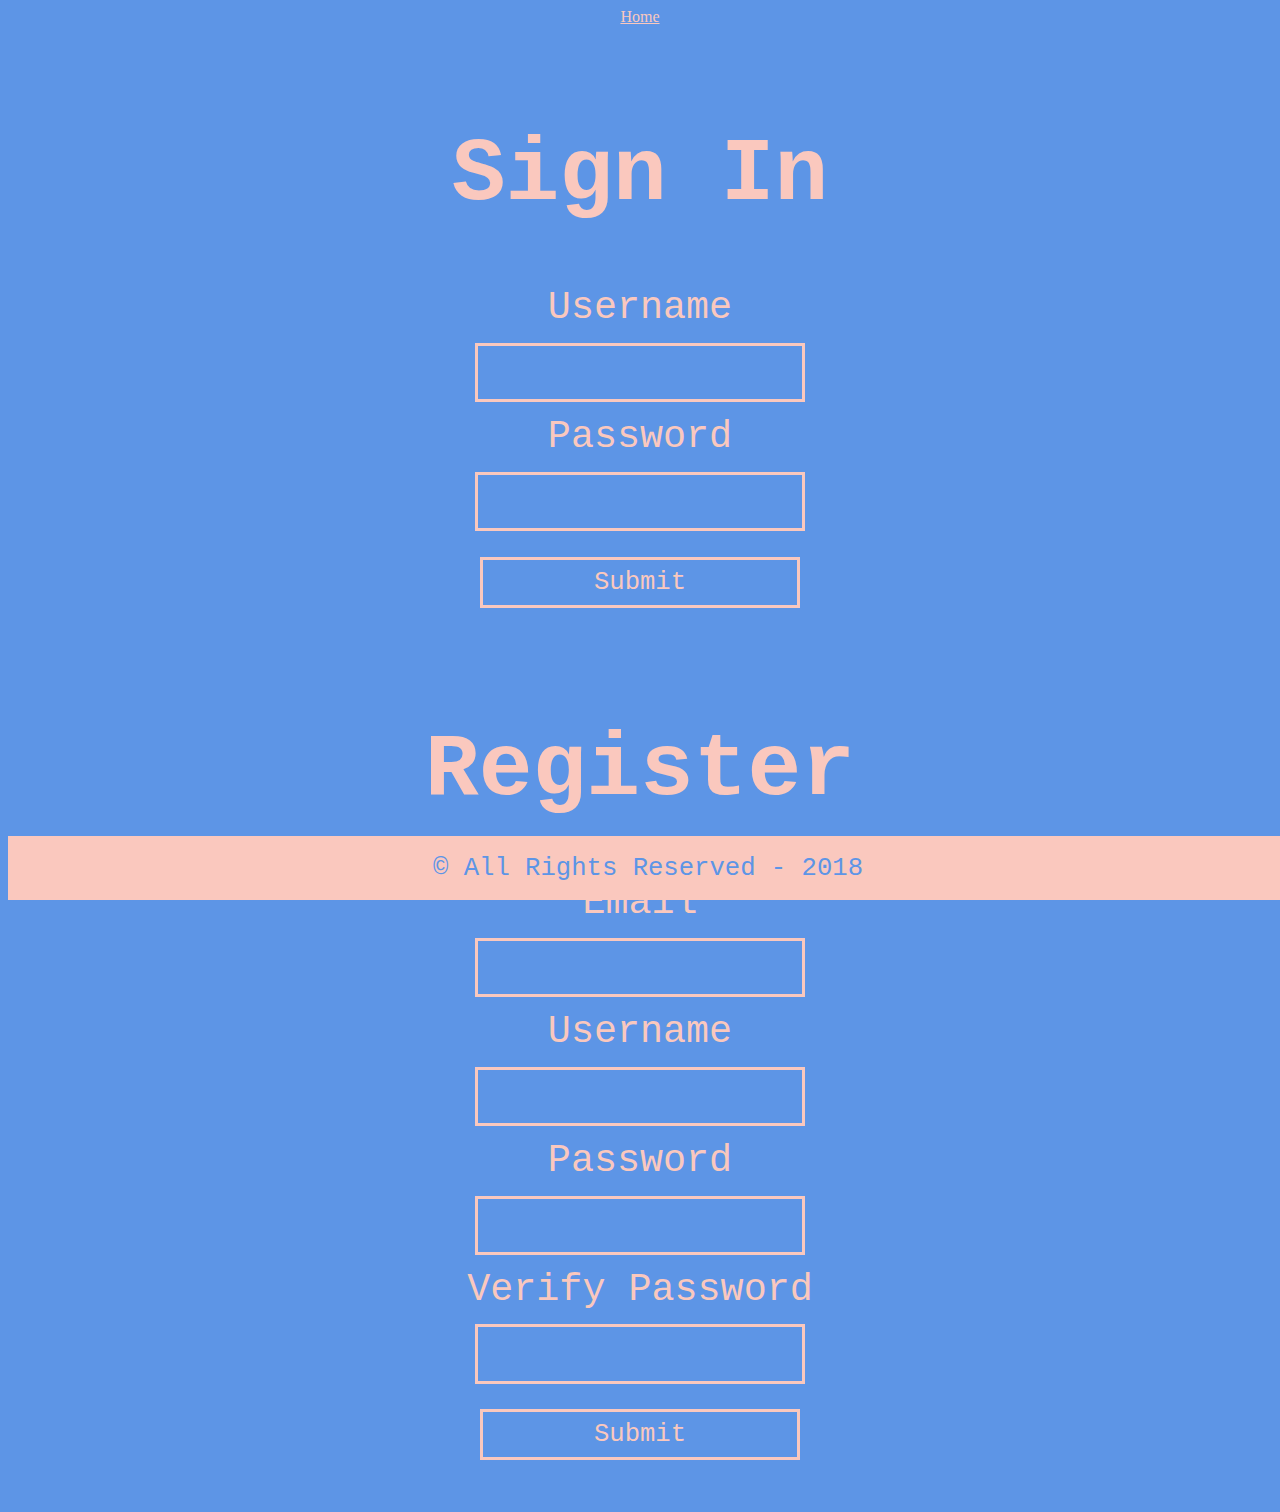
==== login.html @ f420764a "working app" ====
<!DOCTYPE html>
<html lang="en">
<head>
    <meta charset="UTF-8">
    <meta name="viewport" content="width=device-width, initial-scale=1.0">
    <meta http-equiv="X-UA-Compatible" content="ie=edge">
    <title>Login</title>
    <link rel="stylesheet" href="main.css">
</head>
<body>
    <header class="header">
        <a href="index.html">Home</a>
    </header>
    <form class="signIn" action="">
        <h1>Sign In</h1>
        <label for="">Username</label>
        <input type="text">
        <label for="">Password</label>
        <input type="text">
        <input type="button" value="Submit">
    </form>
    <form class="register" action="">
        <h1>Register</h1>
        <label for="">Email</label>
        <input type="text">
        <label for="">Username</label>
        <input type="text">
        <label for="">Password</label>
        <input type="text">
        <label for="">Verify Password</label>
        <input type="text">
        <input type="button" value="Submit">
    </form>
    <footer>
        <p>&copy All Rights Reserved - 2018</p>
    </footer>
</body>
</html>
---- main.css ----
.header {
    display: flex;
    flex-direction: column;
    align-items: center;
}

h1 {
    font-size: 7vw;
}

h3 {
    font-size: 5vw;
}

p {
    font-size: 4vw;
}

h1, h3, p, label, input {
    color: rgb(250, 200, 190);
    font-family: 'Courier New', Courier, monospace;

}

.buttons {
    display: flex;
    justify-content: center;
    align-items: center;
}

button {
    width: 75px;
    height: 50px;
    border: 3px solid rgb(250, 200, 190);
    border-radius: 30%;
    margin: 0 1vw;
    color: rgb(250, 200, 190);
    background: rgb(93, 149, 230);
}

button:hover {
    background: rgb(250, 200, 190);
    color: rgb(93, 149, 230);
    box-shadow: inset 0 0 0 3px  rgb(93, 149, 230);
}

.jokeContainer {
    display: flex;
    justify-content: center;
    margin: -1vw 0;
}

footer {
    display: flex;
    justify-content: center;
    align-items: center;
    background-color: rgb(250, 200, 190);
    width: 100vw;
    height: 5vw;
    position: fixed;
    bottom: 0;
}

footer > p {
    color: rgb(93, 149, 230);
    font-size: 2vw;
}

.heading {
    margin: -3vw;
}

body {
    /* background-image: url('https://cdn.dribbble.com/users/44485/screenshots/2702434/male-2.gif');
    background-size: cover; */
    /* background-repeat: no-repeat; */
    background-color: rgb(93, 149, 230);
}

a {
    color: rgb(250, 200, 190);
}

label {
    color: rgb(250, 200, 190);
    font-size: 3vw;
}

input {
    color: rgb(250, 200, 190);
    border: 3px solid rgb(250, 200, 190);
    /* border-radius: 30%; */
    background: rgb(93, 149, 230);
    margin: 1vw;
    width: 25vw;
    height: 4vw;
    font-size: 2vw;
}

.signIn {
    display: flex;
    flex-direction: column;
    align-items: center;
    margin: 3vw;
}

.register {
    display: flex;
    flex-direction: column;
    align-items: center;
    margin: 3vw;
}
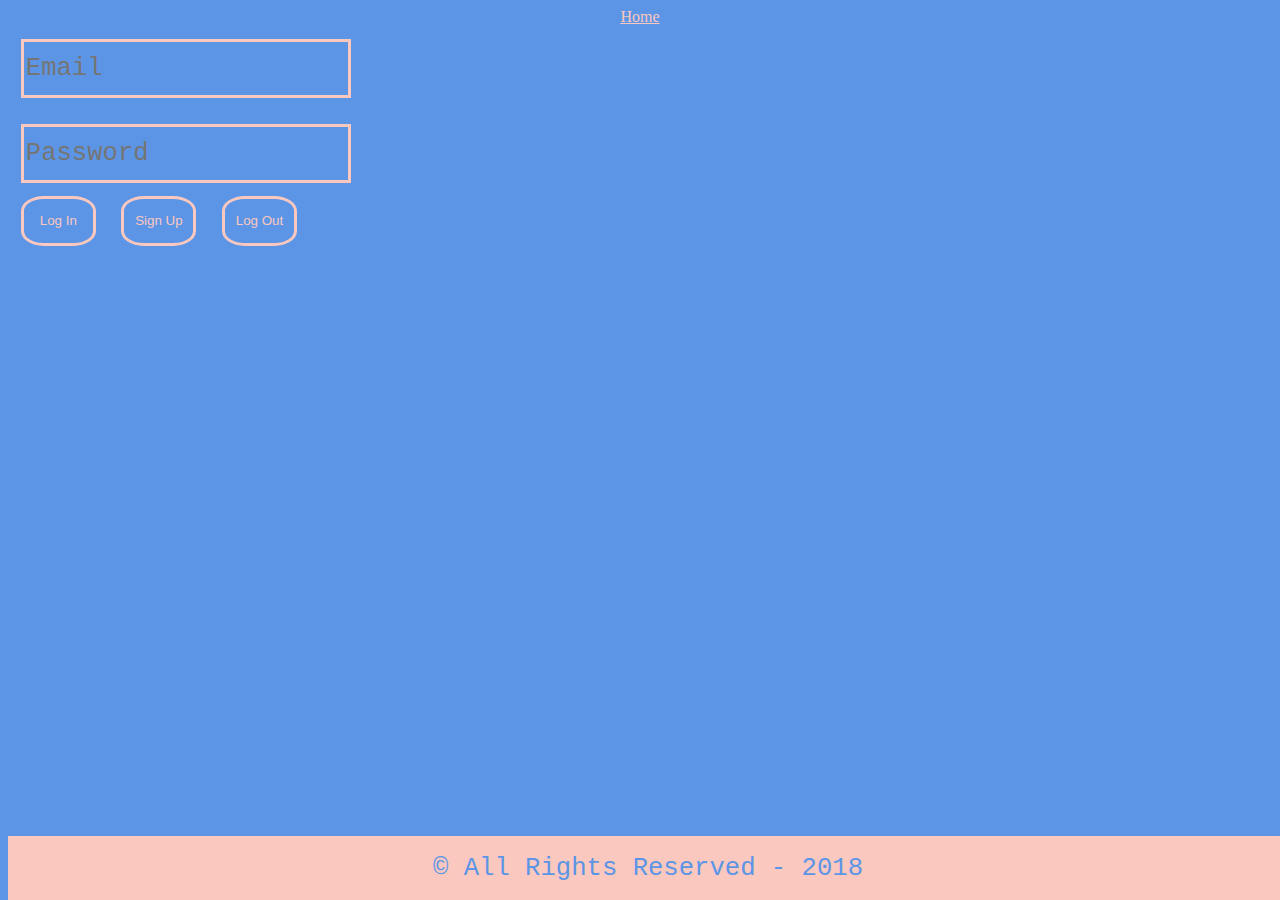
==== commit f6abf4b6: "added a readme" ====
--- a/login.html
+++ b/login.html
@@ -11,7 +11,16 @@
     <header class="header">
         <a href="index.html">Home</a>
     </header>
-    <form class="signIn" action="">
+    <div id="authContainer">
+        <input id="txtEmail" type="email" placeholder="Email">
+        <input id="txtPassword" type="password" placeholder="Password">
+        <div id="btnContainer">
+            <button id="btnLogin" class="btn btn-action">Log In</button>
+            <button id="btnSignup" class="btn btn-secondary">Sign Up</button>
+            <button id="btnLogout" class="btn btn-action hide">Log Out</button>
+        </div>
+    </div>
+    <!-- <form class="signIn" action="">
         <h1>Sign In</h1>
         <label for="">Username</label>
         <input type="text">
@@ -30,9 +39,10 @@
         <label for="">Verify Password</label>
         <input type="text">
         <input type="button" value="Submit">
-    </form>
+    </form> -->
     <footer>
         <p>&copy All Rights Reserved - 2018</p>
     </footer>
+    <script src="app.js"></script>
 </body>
 </html>--- a/main.css
+++ b/main.css
@@ -109,4 +109,13 @@
     flex-direction: column;
     align-items: center;
     margin: 3vw;
+}
+
+#authContainer {
+    display: flex;
+    flex-direction: column;
+}
+
+#btnContainer {
+    display: flex;
 }